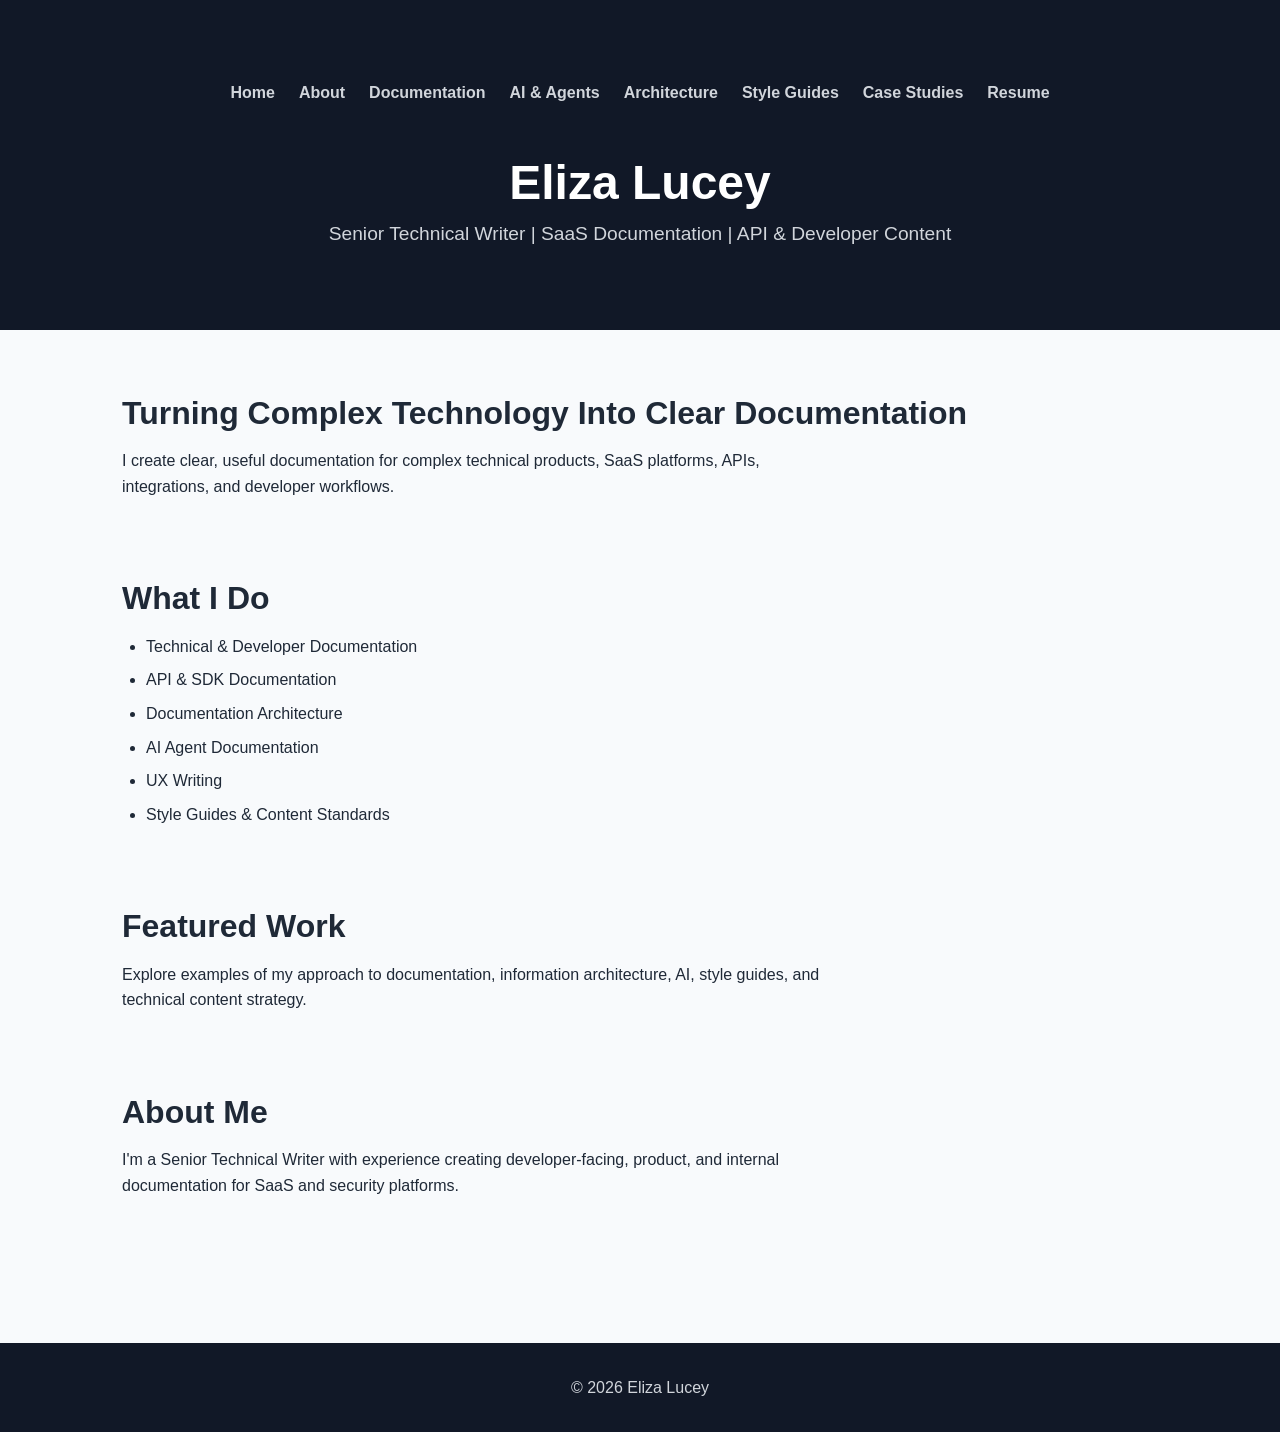
==== index.html @ e4dc569b "changes to index file" ====
<!DOCTYPE html>
<html lang="en">
<head>
    <meta charset="UTF-8">
    <meta name="viewport" content="width=device-width, initial-scale=1.0">

    <title>Eliza Lucey | Senior Technical Writer</title>

    <meta
        name="description"
        content="Eliza Lucey's technical writing portfolio featuring SaaS documentation, API documentation, AI agents, documentation architecture, and technical writing samples."
    >
    <link rel="stylesheet" href="css/style.css">

</head>

<body>

<header>

    <nav>
        <a href="index.html">Home</a>
        <a href="about.html">About</a>
        <a href="documentation.html">Documentation</a>
        <a href="ai-agents.html">AI & Agents</a>
        <a href="architecture.html">Architecture</a>
        <a href="style-guides.html">Style Guides</a>
        <a href="case-studies.html">Case Studies</a>
        <a href="resume.html">Resume</a>
    </nav>

    <div class="hero">
        <h1>Eliza Lucey</h1>

        <p>
            Senior Technical Writer | SaaS Documentation |
            API & Developer Content
        </p>
    </div>

</header>

    <main>

        <section>
            <h2>Turning Complex Technology Into Clear Documentation</h2>

            <p>
                I create clear, useful documentation for complex technical products,
                SaaS platforms, APIs, integrations, and developer workflows.
            </p>
        </section>

        <section>
            <h2>What I Do</h2>

            <ul>
                <li>Technical & Developer Documentation</li>
                <li>API & SDK Documentation</li>
                <li>Documentation Architecture</li>
                <li>AI Agent Documentation</li>
                <li>UX Writing</li>
                <li>Style Guides & Content Standards</li>
            </ul>
        </section>

        <section>
            <h2>Featured Work</h2>

            <p>
                Explore examples of my approach to documentation, information
                architecture, AI, style guides, and technical content strategy.
            </p>
        </section>

        <section>
            <h2>About Me</h2>

            <p>
                I'm a Senior Technical Writer with experience creating
                developer-facing, product, and internal documentation for
                SaaS and security platforms.
            </p>
        </section>

    </main>

    <footer>
        <p>&copy; 2026 Eliza Lucey</p>
    </footer>

</body>
</html>
---- css/style.css ----
/* =========================================
   Eliza Lucey — Technical Writing Portfolio
   Global Styles
   ========================================= */

/* ---------- Base ---------- */

* {
    box-sizing: border-box;
}

html {
    scroll-behavior: smooth;
}

body {
    margin: 0;
    font-family: Arial, Helvetica, sans-serif;
    line-height: 1.6;
    color: #1f2937;
    background-color: #f8fafc;
}

/* ---------- Typography ---------- */

h1,
h2,
h3 {
    line-height: 1.2;
    margin-top: 0;
}

h1 {
    font-size: 3rem;
    margin-bottom: 0.5rem;
}

h2 {
    font-size: 2rem;
    margin-bottom: 1rem;
}

p {
    max-width: 700px;
}

/* ---------- Navigation ---------- */

nav {
    display: flex;
    justify-content: center;
    flex-wrap: wrap;
    gap: 1.5rem;
    margin-bottom: 3rem;
}

nav a {
    color: #d1d5db;
    text-decoration: none;
    font-weight: 600;
}

nav a:hover {
    color: white;
    text-decoration: underline;
}

/* ---------- Header ---------- */

header {
    background-color: #111827;
    color: white;
    text-align: center;
    padding: 5rem 2rem;
}

header p {
    margin: 0 auto;
    color: #d1d5db;
    font-size: 1.2rem;
}

/* ---------- Main Content ---------- */

main {
    max-width: 1100px;
    margin: 0 auto;
    padding: 4rem 2rem;
}

section {
    margin-bottom: 5rem;
}

/* ---------- Lists ---------- */

ul {
    padding-left: 1.5rem;
}

li {
    margin-bottom: 0.5rem;
}

/* ---------- Footer ---------- */

footer {
    background-color: #111827;
    color: #d1d5db;
    text-align: center;
    padding: 2rem;
}

footer p {
    margin: 0 auto;
}
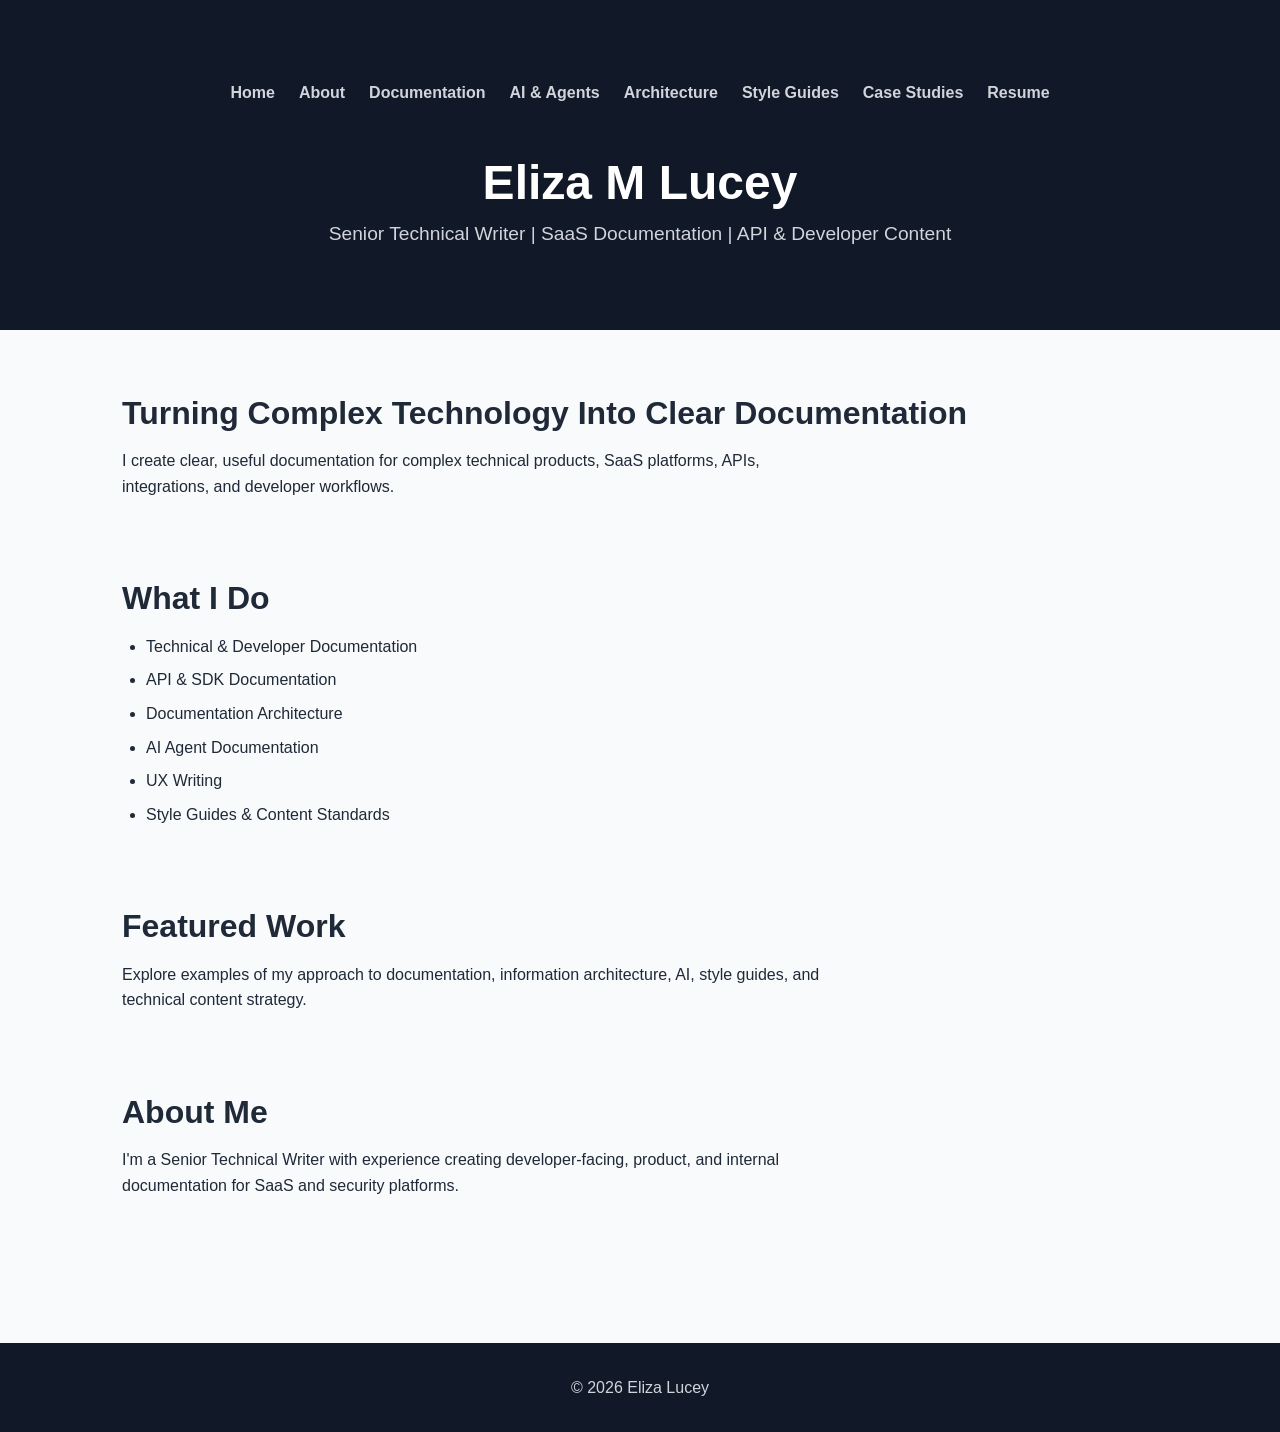
==== commit 0ae1a3df: "Add documentation architecture" ====
--- a/index.html
+++ b/index.html
@@ -4,7 +4,7 @@
     <meta charset="UTF-8">
     <meta name="viewport" content="width=device-width, initial-scale=1.0">
 
-    <title>Eliza Lucey | Senior Technical Writer</title>
+    <title>Eliza M Lucey | Senior Technical Writer</title>
 
     <meta
         name="description"
@@ -30,7 +30,7 @@
     </nav>
 
     <div class="hero">
-        <h1>Eliza Lucey</h1>
+        <h1>Eliza M Lucey</h1>
 
         <p>
             Senior Technical Writer | SaaS Documentation |
--- a/css/style.css
+++ b/css/style.css
@@ -113,4 +113,137 @@
 
 footer p {
     margin: 0 auto;
+}
+
+/* ---------- AI Agent Architecture ---------- */
+
+.agent-architecture {
+    max-width: 900px;
+    margin: 3rem auto;
+    text-align: center;
+}
+
+.architecture-node {
+    background-color: white;
+    border: 1px solid #d1d5db;
+    border-radius: 8px;
+    padding: 1.5rem;
+    margin: 0 auto;
+    max-width: 600px;
+    box-shadow: 0 2px 6px rgba(0, 0, 0, 0.05);
+}
+
+.architecture-node h3 {
+    margin-bottom: 0.5rem;
+}
+
+.architecture-node p {
+    margin: 0 auto;
+}
+
+.architecture-arrow {
+    font-size: 2rem;
+    margin: 1rem 0;
+}
+
+.agent-core {
+    border-width: 2px;
+}
+
+.architecture-components {
+    display: grid;
+    grid-template-columns: repeat(3, 1fr);
+    gap: 1rem;
+    margin: 1rem 0;
+}
+
+.architecture-components .architecture-node {
+    max-width: none;
+}
+
+@media (max-width: 700px) {
+
+    .architecture-components {
+        grid-template-columns: 1fr;
+    }
+
+}
+/* ---------- Documentation Architecture ---------- */
+
+.documentation-tree {
+    max-width: 800px;
+    margin: 3rem auto;
+}
+
+.tree-item {
+    background-color: white;
+    border: 1px solid #d1d5db;
+    border-radius: 6px;
+    padding: 1rem 1.5rem;
+    margin-bottom: 1rem;
+}
+
+.tree-root {
+    font-weight: 700;
+    text-align: center;
+    border-width: 2px;
+}
+
+.tree-children {
+    display: grid;
+    grid-template-columns: repeat(2, 1fr);
+    gap: 1rem;
+    padding: 1rem 2rem;
+}
+
+.tree-children .tree-item {
+    margin-bottom: 0;
+}
+
+.journey {
+    display: flex;
+    align-items: center;
+    justify-content: center;
+    flex-wrap: wrap;
+    gap: 1rem;
+    margin-top: 2rem;
+}
+
+.journey-step {
+    display: flex;
+    flex-direction: column;
+    align-items: center;
+    gap: 0.5rem;
+}
+
+.journey-step strong {
+    display: flex;
+    align-items: center;
+    justify-content: center;
+    width: 40px;
+    height: 40px;
+    border-radius: 50%;
+    background-color: #111827;
+    color: white;
+}
+
+.journey-arrow {
+    font-size: 1.5rem;
+}
+
+@media (max-width: 700px) {
+
+    .tree-children {
+        grid-template-columns: 1fr;
+        padding: 1rem 0;
+    }
+
+    .journey-arrow {
+        display: none;
+    }
+
+    .journey {
+        flex-direction: column;
+    }
+
 }
